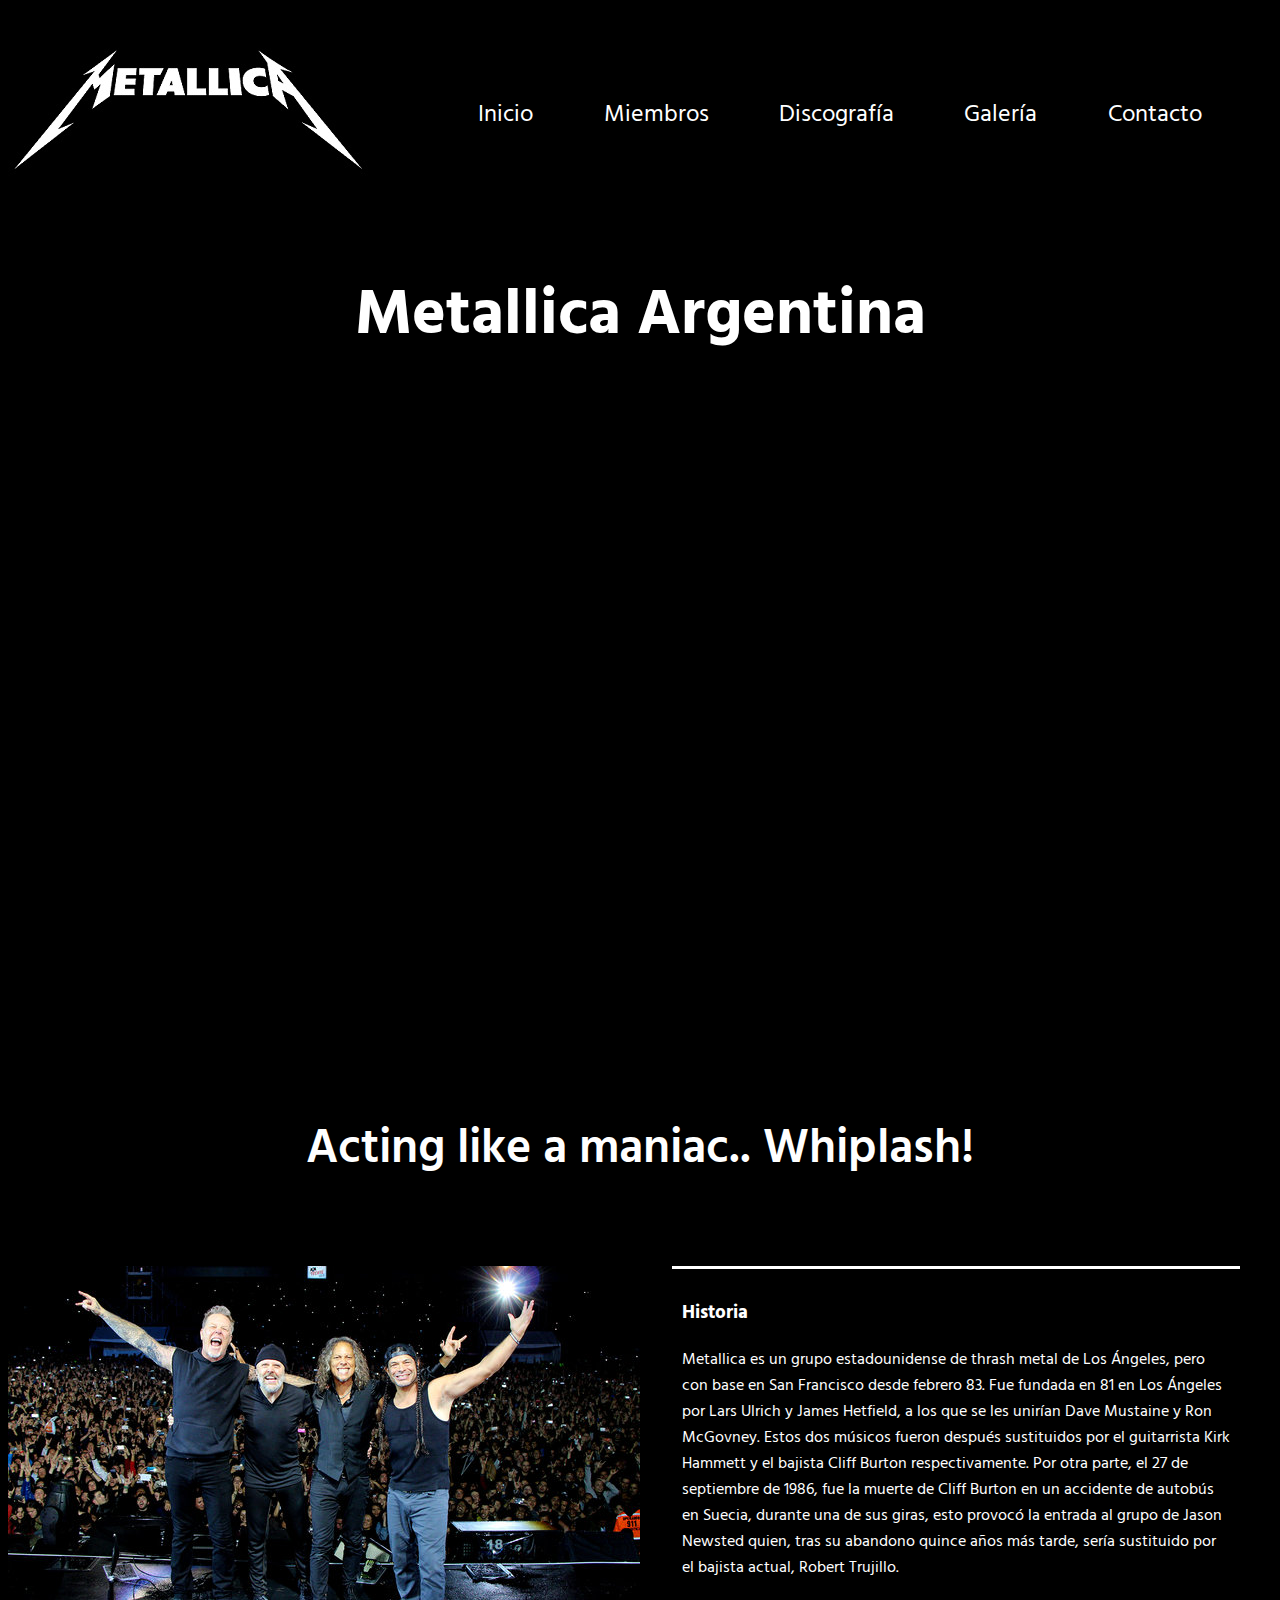
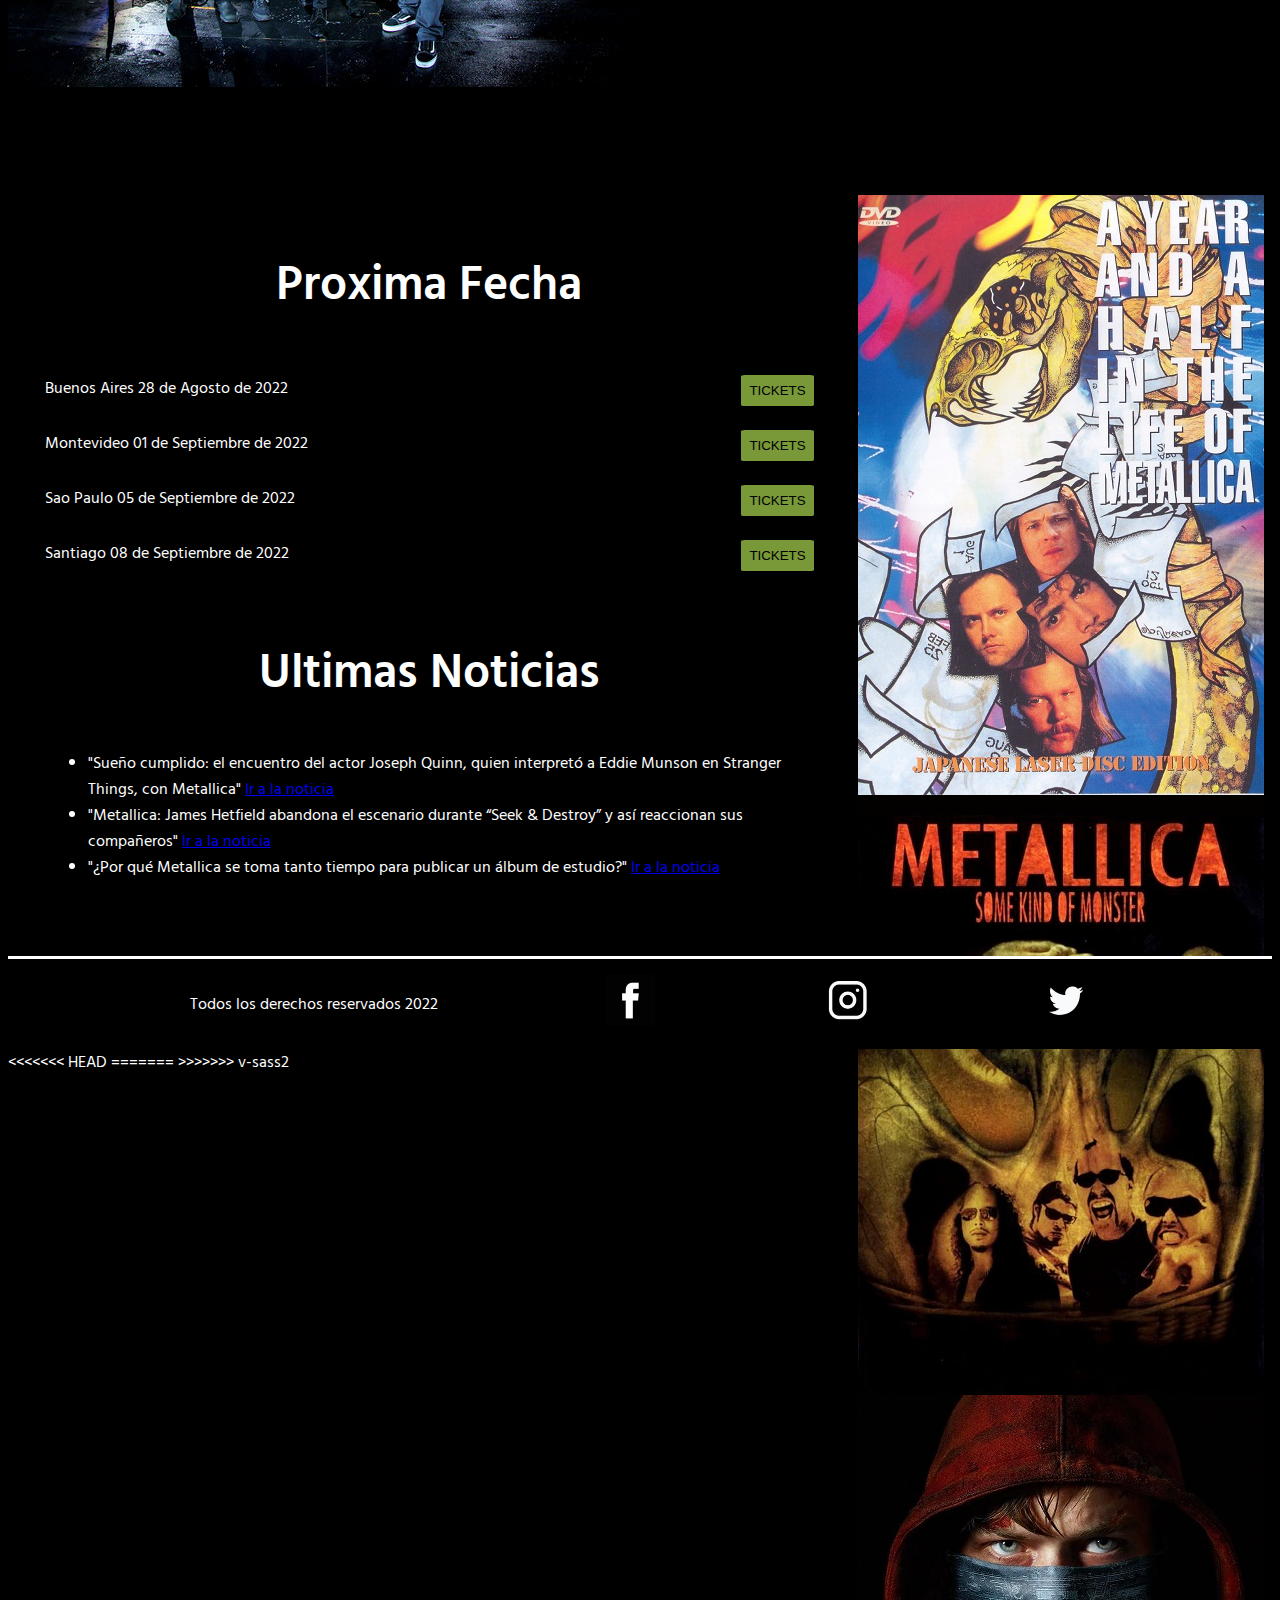
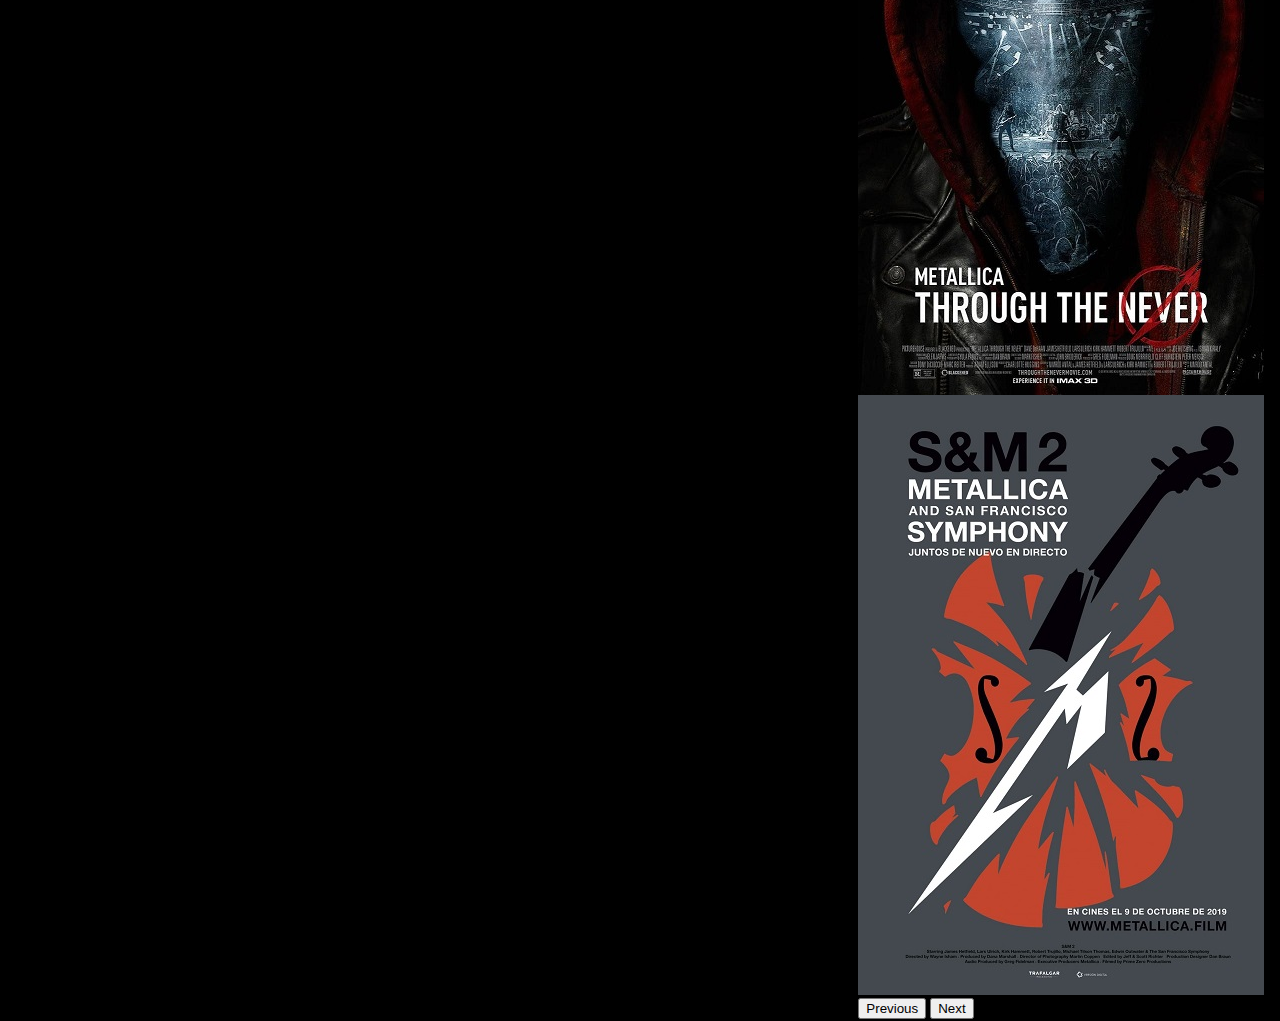
==== index.html @ 7aa27f0d "Merge branch 'v-sass2'" ====
<!DOCTYPE html>
<html lang="es">
<head>
    <meta charset="UTF-8">
    <meta http-equiv="X-UA-Compatible" content="IE=edge">
    <meta name="viewport" content="width=device-width, initial-scale=1.0"/>
    <meta name="description" content="Pagina Argentina dedicada a Metallica. La banda de Trash Metal mas grande del mundo.">
    <meta name="keywords" content="Metallica, Trash Metal, Banda, Master of Puppets">
    <title>Metallica | ARG</title>
    <link rel="Shortcut Icon" href="./images/favicon.jpg">
    <!-- CSS only -->
    <link href="https://cdn.jsdelivr.net/npm/bootstrap@5.2.1/dist/css/bootstrap.min.css" rel="stylesheet"  integrity="sha384-iYQeCzEYFbKjA/T2uDLTpkwGzCiq6soy8tYaI1GyVh/UjpbCx/TYkiZhlZB6+fzT" crossorigin="anonymous">
<<<<<<< HEAD
    <link rel="stylesheet" href="./css/styles.css">
=======
    <link rel="stylesheet" href="./styles/styles.css">
>>>>>>> v-sass2
    <link rel="preconnect" href="https://fonts.googleapis.com">
    <link rel="preconnect" href="https://fonts.gstatic.com" crossorigin>
    <link href="https://fonts.googleapis.com/css2?family=Hind+Siliguri:wght@400;700&display=swap" rel="stylesheet"> 
</head>
<body class="grid_index bg-black container-fluid">
    <header class="cabecera">
        <nav class="navegador">
            <a href="./index.html"><img src="./images/logo.jpg" class=cabecera_logo alt="Logo"></a>
            <ul class="cabecera_links">
                <li><a class="btn btn-dark" href="./index.html">Inicio</a></li>
                <li><a class="btn btn-dark" href="./pages/miembros.html">Miembros</a></li>
                <li><a class="btn btn-dark" href="./pages/discografia.html">Discografía</a></li>
                <li><a class="btn btn-dark" href="./pages/galeria.html">Galería</a></li>
                <li><a class="btn btn-dark" href="./pages/contacto.html">Contacto</a></li>
            </ul>
        </nav>
    </header>
    <body class="container-fluid">
        <section class="principal">
        <h1>Metallica Argentina</h1>
            <section class="video_metallica">
            <iframe class=video_iframe width="800" height="600" src="https://www.youtube.com/embed/0dsmswM72wI" title="YouTube video player"  frameborder="0" allow="accelerometer; autoplay; clipboard-write; encrypted-media; gyroscope; picture-in-picture" allowfullscreen></iframe>
            </section>
            <h2>Acting like a maniac.. Whiplash!</h2>
                <section class="metallica">
                    <Picture class="metallica_foto">
                        <Img  src="./images/metallica-live.jpg"></Img>
                    </Picture>
                <section class=metallica_texto>
                <h3>Historia</h3>
                <p> Metallica es un grupo estadounidense de thrash metal de Los Ángeles, pero con base en San Francisco desde febrero 83. Fue fundada en 81 en Los Ángeles por Lars Ulrich y James Hetfield, a los que se les unirían Dave Mustaine y Ron McGovney. Estos dos músicos fueron después sustituidos por el guitarrista Kirk Hammett y el bajista Cliff Burton respectivamente. Por otra parte, el 27 de septiembre de 1986, fue la muerte de Cliff Burton en un accidente de autobús en Suecia, durante una de sus giras, esto provocó la entrada al grupo de Jason Newsted quien, tras su abandono quince años más tarde, sería sustituido por el bajista actual, Robert Trujillo.
                </p>
                </section>
                </section>
        </section>
        <section class="fechas">
            <article>
                <h2>Proxima Fecha</h2>
                <div class="tickets">
                    <span>Buenos Aires 28 de Agosto de 2022</span><button>TICKETS</button>
                </div>
                <div class="tickets">
                    <span>Montevideo 01 de Septiembre de 2022</span><button>TICKETS</button>
                </div>
                <div class="tickets">
                    <span>Sao Paulo 05 de Septiembre de 2022</span><button>TICKETS</button>
                </div>
                <div class="tickets">
                    <span>Santiago 08 de Septiembre de 2022</span><button>TICKETS</button>
                </div>
            </article>
        </section>
        <section class="noticias">
            <article class="noticias_article">
                <h2>Ultimas Noticias</h2>
                <ul class="noticias_links">
                    <li>"Sueño cumplido: el encuentro del actor Joseph Quinn, quien interpretó a Eddie Munson en Stranger Things, con Metallica" <a href="https://www.lanacion.com.ar/espectaculos/personajes/sueno-cumplido-el-encuentro-del-actor-joseph-quinn-quien-interpreto-a-eddie-munson-en-stranger-nid01082022/" target="_blank"> Ir a la noticia</a></li>
                    <li>"Metallica: James Hetfield abandona el escenario durante “Seek & Destroy” y así reaccionan sus compañeros" <a href="https://indiehoy.com/noticias/metallica-james-hetfield-abandona-el-escenario-durante-seek-destroy-y-asi-reaccionan-sus-companeros/" target="_blank">Ir a la noticia</a></li>
                    <li>"¿Por qué Metallica se toma tanto tiempo para publicar un álbum de estudio?" <a href="https://es.rollingstone.com/por-que-metallica-se-toma-tanto-tiempo-para-publicar-un-album-de-estudio/" target="_blank">Ir a la noticia</a></li>
                </ul>
            </article>
        </section>
        <section class="section_img">
            <div id="carouselExampleControls" class="carousel slide imagen_pelicula" data-bs-ride="carousel">
                <div class="carousel-inner">
                    <div class="carousel-item">
                        <a href="https://www.imdb.com/title/tt0181173/?ref_=nv_sr_srsg_1" target="_blank">
                        <img src="./images/metallicayear.jpg" class="d-block w-80" alt="a year and a half metallica"></a>
                    </div>
                    <div class="carousel-item">
                        <a href="https://www.imdb.com/title/tt0387412/?ref_=fn_al_tt_1" target="_blank">
                        <img src="./images/monster.jpg" class="d-block w-80" alt="some kind of monster"></a>
                    </div>
                    <div class="carousel-item active">
                        <a href="https://www.imdb.com/title/tt2172935/" target="_blank">
                        <img src="./images/pelicula.jpg" class="d-block w-80" alt="through the never"></a>
                    </div>
                    <div class="carousel-item">
                        <a href="https://www.imdb.com/title/tt10765852/?ref_=nv_sr_srsg_0" target="_blank">
                        <img src="./images/sm2.jpg" class="d-block w-80" alt="simphony and metallica"></a>
                    </div>
                </div>
                <button class="carousel-control-prev" type="button" data-bs-target="#carouselExampleControls" data-bs-slide="prev">
                    <span class="carousel-control-prev-icon" aria-hidden="true"></span>
                    <span class="visually-hidden">Previous</span>
                </button>
                <button class="carousel-control-next" type="button" data-bs-target="#carouselExampleControls" data-bs-slide="next">
                    <span class="carousel-control-next-icon" aria-hidden="true"></span>
                    <span class="visually-hidden">Next</span>
                </button>
                </div>
        </section>
    <footer class="footer">
        <Span>Todos los derechos reservados 2022</Span>
        <a href="https://www.facebook.com/Metallica" target="_blank"><img src="./images/facebook.png" width="50"
            alt="Pagina Facebook Metallica"></a>
        <a href="https://www.instagram.com/metallica/?hl=es" target="_blank"><img src="./images/pinstagram.jpg" width="50"
            alt="Pagina Instagram Metallica"></a>
        <a href="https://twitter.com/Metallica" target="_blank"><img src="./images/twitter.png" width="50"
            alt="Pagina Twitter Metallica"></a>
    </footer>
    <!-- JavaScript Bundle with Popper -->
<script src="https://cdn.jsdelivr.net/npm/bootstrap@5.2.1/dist/js/bootstrap.bundle.min.js" integrity="sha384-u1OknCvxWvY5kfmNBILK2hRnQC3Pr17a+RTT6rIHI7NnikvbZlHgTPOOmMi466C8" crossorigin="anonymous"></script>
</body>
</html>
---- css/styles.css ----
body {
  background-color: black;
  font-family: "Hind Siliguri", sans-serif;
  color: white;
  padding: 0;
}

.grid_index {
  display: grid;
  grid-template-areas: "cabecera cabecera cabecera" "principal principal principal" "fechas fechas publicidad" "noticias noticias publicidad" "footer footer footer";
  grid-template-rows: repeat(5, 1fr);
  grid-template-columns: repeat(3, 1fr);
  height: 100vh;
}

.cabecera {
  grid-area: cabecera;
}

.principal {
  grid-area: principal;
}

.fechas {
  grid-area: fechas;
}

.noticias {
  grid-area: noticias;
}

.section_img {
  grid-area: publicidad;
}

.footer {
  grid-area: footer;
}

.grid_miembros {
  display: grid;
  grid-template-areas: "cabecera" "hetfield" "ulrich" "hammett" "trujillo" "footer";
  grid-template-rows: repeat(6, 1fr);
  height: 100vh;
}

.cabecera {
  grid-area: cabecera;
}

.hetfield {
  grid-area: hetfield;
}

.ulrich {
  grid-area: ulrich;
}

.hammett {
  grid-area: hammett;
}

.trujillo {
  grid-area: trujillo;
}

.footer {
  grid-area: footer;
}

.grid_galeria {
  display: grid;
  grid-template-areas: "cabecera" "main_galeria" "footer";
  grid-template-rows: repeat(3, 1fr);
  height: 100vh;
}

.cabecera {
  grid-area: cabecera;
}

.main_galeria {
  grid-area: main_galeria;
}

.footer {
  grid-area: footer;
}

.navegador {
  display: flex;
  justify-content: space-evenly;
}
.navegador .cabecera_links {
  display: flex;
  align-items: center;
  list-style-type: none;
  justify-content: space-evenly;
  flex: 1;
}
.navegador .cabecera_links li a {
  text-decoration: none;
  font-size: 24px;
  color: white;
}

h1 {
  text-align: center;
  font-size: 64px;
  font-weight: 900;
}

h2 {
  text-align: center;
  margin-top: 50px;
  font-size: 48px;
  font-weight: 600;
}

.principal .video_metallica {
  overflow: hidden;
  padding-bottom: 600px;
  position: relative;
  height: 0;
  margin-bottom: 100px;
}
.principal .video_metallica .video_iframe {
  margin-left: auto;
  margin-right: auto;
  height: 100%;
  width: 100%;
  position: absolute;
}
.principal .metallica {
  display: flex;
  margin-top: 5rem;
  align-items: flex-start;
  margin-bottom: 100px;
}
.principal .metallica .metallica_foto {
  height: 100%;
  border-radius: 10%;
}
.principal .metallica_texto {
  margin-left: 2rem;
  margin-right: 2rem;
  border-top: solid;
  padding: 10px;
}

.tickets {
  display: flex;
  justify-content: space-between;
  padding: 12px;
  margin-left: 25px;
  margin-right: 25px;
}
.tickets button {
  border: none;
  padding: 8px;
  background-color: rgb(121, 153, 56);
  border-radius: 5%;
  cursor: pointer;
}
.tickets button:hover {
  background-color: rgb(168, 252, 0);
  font-style: italic;
}

.noticias_article {
  margin-right: 2.5rem;
  margin-left: 2.5rem;
}

.section_img {
  display: flex;
  justify-content: space-evenly;
}
.section_img .imagen_pelicula img {
  display: flex;
  align-items: center;
  margin-top: 0;
}

.footer {
  display: flex;
  padding: 15px;
  justify-content: space-evenly;
  align-items: center;
  border-top: solid;
  margin-top: 60px;
  background-color: black;
}

.miembros {
  display: flex;
}
.miembros .miembros_foto {
  border-radius: 5%;
}
.miembros .miembros_texto {
  margin: 2rem;
  border-top: solid;
  padding: 10px;
  margin-top: 0;
}

.boton {
  font-weight: 600;
  color: darkred;
}

.fotos {
  width: 100%;
}

.galeria {
  display: flex;
  display: grid;
  grid-template-columns: repeat(12, 1fr);
  grid-template-rows: repeat(3, 1fr);
  gap: 2rem;
}
.galeria .galeria_fotos img {
  border-radius: 1rem;
}

.galeria_fotos:nth-of-type(1) {
  grid-column: 1/5;
}

.galeria_fotos:nth-of-type(2) {
  grid-column: 5/9;
}

.galeria_fotos:nth-of-type(3) {
  grid-column: 9/13;
}

.galeria_fotos:nth-of-type(4) {
  grid-column: 1/5;
}

.galeria_fotos:nth-of-type(5) {
  grid-column: 5/9;
}

.galeria_fotos:nth-of-type(6) {
  grid-column: 9/13;
}

.galeria_fotos:nth-of-type(7) {
  grid-column: 1/5;
}

.galeria_fotos:nth-of-type(8) {
  grid-column: 5/9;
}

.galeria_fotos:nth-of-type(9) {
  grid-column: 9/13;
}

.galeria_fotos:hover {
  filter: opacity(0.7);
  transform: scale(1.1);
  transition: ease-in-out 0.5s;
}

.main_formulario {
  display: flex;
  justify-content: space-evenly;
}

.btn {
  background-color: black;
  border: none;
  display: flex;
  justify-content: center;
  align-content: flex-end;
}

.card-img-top-center {
  border-radius: 5%;
}

.card {
  background-color: transparent;
}

@media screen and (max-width: 576px) {
  .grid_index {
    display: grid;
    grid-template-areas: "cabecera" "principal" "fechas" "noticias" "publicidad" "footer";
    grid-template-rows: repeat(6, 1fr);
    grid-template-columns: 1fr;
    height: 100vh;
    row-gap: 0px;
    -moz-column-gap: 0px;
         column-gap: 0px;
  }
  .cabecera {
    grid-area: cabecera;
  }
  .principal {
    grid-area: principal;
  }
  .fechas {
    grid-area: fechas;
  }
  .imagen_pelicula {
    grid-area: publicidad;
  }
  .noticias {
    grid-area: noticias;
  }
  .footer {
    grid-area: footer;
  }
  .navegador {
    display: flex;
    flex-direction: column;
    justify-content: space-between;
    align-items: center;
  }
  .navegador .cabecera_logo {
    display: flex;
    justify-content: center;
    align-items: center;
    width: 250px;
  }
  .navegador .cabecera_links {
    display: flex;
    justify-content: center;
    align-items: center;
    flex-direction: column;
    flex: 1;
    padding: 0;
  }
  .navegador .cabecera_links li a {
    font-size: 16px;
    padding: 2px;
    margin: 0;
  }
  h1 {
    font-size: 42px;
  }
  h2 {
    font-size: 24px;
  }
  .principal .video_metallica {
    overflow: hidden;
    padding-bottom: 400px;
    position: relative;
    height: 0;
  }
  .principal .video_metallica .video_iframe {
    margin-left: auto;
    margin-right: auto;
    height: 100%;
    width: 100%;
    position: absolute;
  }
  .principal .metallica {
    flex-direction: column;
  }
  .principal .metallica .metallica_foto img {
    display: flex;
    width: 100%;
    justify-content: center;
  }
  .principal .metallica .metallica_texto {
    margin: 16px;
  }
  .principal .metallica .metallica_texto p {
    font-size: 12px;
  }
  .tickets span {
    font-size: 12px;
  }
  .tickets button {
    height: 24px;
  }
  .noticias_links li {
    font-size: 12px;
  }
  .publicidad {
    width: 100%;
    display: flex;
    justify-content: space-evenly;
  }
  .imagen_pelicula img {
    width: 100%;
  }
  .miembros {
    flex-direction: column;
  }
  .miembros .miembros_foto {
    display: flex;
    width: 100%;
    justify-content: center;
    margin: 0;
    padding: 40px;
  }
  .miembros .miembros_texto {
    font-size: 12px;
    margin: 16px;
  }
  .card-text {
    font-size: 12px;
  }
  .galeria {
    display: flex;
    flex-direction: column;
  }
  .galeria .galeria_fotos {
    width: 100%;
  }
  .galeria picture {
    margin: 0;
  }
  .logo_contacto {
    width: 100%;
  }
  .main_formulario {
    display: flex;
    justify-content: space-between;
    align-items: center;
    flex-direction: column;
  }
  .main_formulario .logo_contacto {
    width: 100%;
  }
}
@media screen and (min-width: 577px) and (max-width: 900px) {
  .grid_index {
    display: grid;
    grid-template-areas: "cabecera" "principal" "fechas" "noticias" "publicidad" "footer";
    grid-template-rows: repeat(6, 1fr);
    grid-template-columns: 1fr;
    height: 100vh;
    row-gap: 0px;
    -moz-column-gap: 0px;
         column-gap: 0px;
  }
  .cabecera {
    grid-area: cabecera;
  }
  .principal {
    grid-area: principal;
  }
  .fechas {
    grid-area: fechas;
  }
  .imagen_pelicula {
    grid-area: publicidad;
  }
  .noticias {
    grid-area: noticias;
  }
  .footer {
    grid-area: footer;
  }
  .navegador {
    display: flex;
    flex-direction: column;
    justify-content: space-between;
    align-items: center;
  }
  .navegador .cabecera_links {
    display: flex;
    justify-content: space-between;
    align-items: center;
    flex: 1;
    padding: 0;
  }
  .navegador .cabecera_links li a {
    font-size: 24px;
    padding: 12px;
  }
  .metallica {
    flex-direction: column;
  }
  .principal .metallica .metallica_foto {
    display: flex;
    width: 100%;
    justify-content: space-evenly;
    margin: 0;
  }
  .principal .metallica .metallica_foto img {
    width: 80%;
    margin: 0;
    padding: 0;
  }
  .section_img {
    display: flex;
    justify-content: space-evenly;
  }
  .section_img .imagen_pelicula {
    display: flex;
    justify-content: space-evenly;
    width: 50%;
  }
  .miembros {
    flex-direction: column;
  }
  .miembros .miembros_foto {
    display: flex;
    width: 100%;
    justify-content: space-evenly;
    margin: 0;
    padding: 100px;
    border-radius: 15%;
  }
  .main_formulario {
    display: flex;
    justify-content: space-between;
    align-items: center;
    flex-direction: column;
  }
}/*# sourceMappingURL=styles.css.map */
---- styles/styles.css ----
.miembros .miembros_texto {
  margin: 2rem;
  border-top: solid;
  padding: 10px;
  margin-top: 0;
}

body {
  background-color: black;
  font-family: "Hind Siliguri", sans-serif;
  color: white;
  padding: 0;
}

.boton {
  font-weight: 600;
  color: darkred;
}

.fotos {
  width: 100%;
}

.btn {
  background-color: black;
  border: none;
  display: flex;
  justify-content: center;
  align-content: flex-end;
}

.card-img-top-center {
  border-radius: 5%;
}

.card {
  background-color: transparent;
}

@media screen and (max-width: 576px) {
  .card-text {
    font-size: 12px;
  }
}
.section_img {
  display: flex;
  justify-content: space-evenly;
}
.section_img .imagen_pelicula img {
  display: flex;
  align-items: center;
  margin-top: 0;
}

@media screen and (max-width: 576px) {
  .publicidad {
    width: 100%;
    display: flex;
    justify-content: space-evenly;
  }
  .imagen_pelicula img {
    width: 100%;
  }
}
@media screen and (min-width: 577px) and (max-width: 900px) {
  .section_img {
    display: flex;
    justify-content: space-evenly;
  }
  .section_img .imagen_pelicula {
    display: flex;
    justify-content: space-evenly;
    width: 50%;
  }
}
.footer {
  display: flex;
  padding: 15px;
  justify-content: space-evenly;
  align-items: center;
  border-top: solid;
  margin-top: 60px;
  background-color: black;
}

.main_formulario {
  display: flex;
  justify-content: space-evenly;
}

@media screen and (max-width: 576px) {
  .logo_contacto {
    width: 100%;
  }
  .main_formulario {
    display: flex;
    justify-content: space-between;
    align-items: center;
    flex-direction: column;
  }
  .main_formulario .logo_contacto {
    width: 100%;
  }
}
@media screen and (min-width: 577px) and (max-width: 900px) {
  .main_formulario {
    display: flex;
    justify-content: space-between;
    align-items: center;
    flex-direction: column;
  }
}
.galeria {
  display: flex;
  display: grid;
  grid-template-columns: repeat(12, 1fr);
  grid-template-rows: repeat(3, 1fr);
  gap: 2rem;
}
.galeria .galeria_fotos img {
  border-radius: 1rem;
}

.galeria_fotos:nth-of-type(1) {
  grid-column: 1/5;
}

.galeria_fotos:nth-of-type(2) {
  grid-column: 5/9;
}

.galeria_fotos:nth-of-type(3) {
  grid-column: 9/13;
}

.galeria_fotos:nth-of-type(4) {
  grid-column: 1/5;
}

.galeria_fotos:nth-of-type(5) {
  grid-column: 5/9;
}

.galeria_fotos:nth-of-type(6) {
  grid-column: 9/13;
}

.galeria_fotos:nth-of-type(7) {
  grid-column: 1/5;
}

.galeria_fotos:nth-of-type(8) {
  grid-column: 5/9;
}

.galeria_fotos:nth-of-type(9) {
  grid-column: 9/13;
}

.galeria_fotos:hover {
  filter: opacity(0.7);
  transform: scale(1.1);
  transition: ease-in-out 0.5s;
}

@media screen and (max-width: 576px) {
  .galeria {
    display: flex;
    flex-direction: column;
  }
  .galeria .galeria_fotos {
    width: 100%;
  }
  .galeria picture {
    margin: 0;
  }
}
.grid_galeria {
  display: grid;
  grid-template-areas: "cabecera" "main_galeria" "footer";
  grid-template-rows: repeat(3, 1fr);
  height: 100vh;
}

.cabecera {
  grid-area: cabecera;
}

.main_galeria {
  grid-area: main_galeria;
}

.footer {
  grid-area: footer;
}

.grid_index {
  display: grid;
  grid-template-areas: "cabecera cabecera cabecera" "principal principal principal" "fechas fechas publicidad" "noticias noticias publicidad" "footer footer footer";
  grid-template-rows: repeat(5, 1fr);
  grid-template-columns: repeat(3, 1fr);
  height: 100vh;
}

.cabecera {
  grid-area: cabecera;
}

.principal {
  grid-area: principal;
}

.fechas {
  grid-area: fechas;
}

.noticias {
  grid-area: noticias;
}

.section_img {
  grid-area: publicidad;
}

.footer {
  grid-area: footer;
}

@media screen and (max-width: 576px) {
  .grid_index {
    display: grid;
    grid-template-areas: "cabecera" "principal" "fechas" "noticias" "publicidad" "footer";
    grid-template-rows: repeat(6, 1fr);
    grid-template-columns: 1fr;
    height: 100vh;
    row-gap: 0px;
    -moz-column-gap: 0px;
         column-gap: 0px;
  }
  .cabecera {
    grid-area: cabecera;
  }
  .principal {
    grid-area: principal;
  }
  .fechas {
    grid-area: fechas;
  }
  .imagen_pelicula {
    grid-area: publicidad;
  }
  .noticias {
    grid-area: noticias;
  }
  .footer {
    grid-area: footer;
  }
}
@media screen and (min-width: 577px) and (max-width: 900px) {
  .grid_index {
    display: grid;
    grid-template-areas: "cabecera" "principal" "fechas" "noticias" "publicidad" "footer";
    grid-template-rows: repeat(6, 1fr);
    grid-template-columns: 1fr;
    height: 100vh;
    row-gap: 0px;
    -moz-column-gap: 0px;
         column-gap: 0px;
  }
  .cabecera {
    grid-area: cabecera;
  }
  .principal {
    grid-area: principal;
  }
  .fechas {
    grid-area: fechas;
  }
  .imagen_pelicula {
    grid-area: publicidad;
  }
  .noticias {
    grid-area: noticias;
  }
  .footer {
    grid-area: footer;
  }
}
.grid_miembros {
  display: grid;
  grid-template-areas: "cabecera" "hetfield" "ulrich" "hammett" "trujillo" "footer";
  grid-template-rows: repeat(6, 1fr);
  height: 100vh;
}

.cabecera {
  grid-area: cabecera;
}

.hetfield {
  grid-area: hetfield;
}

.ulrich {
  grid-area: ulrich;
}

.hammett {
  grid-area: hammett;
}

.trujillo {
  grid-area: trujillo;
}

.footer {
  grid-area: footer;
}

h1 {
  text-align: center;
  font-size: 64px;
  font-weight: 900;
}

@media screen and (max-width: 576px) {
  h1 {
    font-size: 42px;
  }
}
h2 {
  text-align: center;
  margin-top: 50px;
  font-size: 48px;
  font-weight: 600;
}

@media screen and (max-width: 576px) {
  h2 {
    font-size: 24px;
  }
}
.navegador {
  display: flex;
  justify-content: space-evenly;
}
.navegador .cabecera_links {
  display: flex;
  align-items: center;
  list-style-type: none;
  justify-content: space-evenly;
  flex: 1;
}
.navegador .cabecera_links li a {
  text-decoration: none;
  font-size: 24px;
  color: white;
}

@media screen and (max-width: 576px) {
  .navegador {
    display: flex;
    flex-direction: column;
    justify-content: space-between;
    align-items: center;
  }
  .navegador .cabecera_logo {
    display: flex;
    justify-content: center;
    align-items: center;
    width: 250px;
  }
  .navegador .cabecera_links {
    display: flex;
    justify-content: center;
    align-items: center;
    flex-direction: column;
    flex: 1;
    padding: 0;
  }
  .navegador .cabecera_links li a {
    font-size: 16px;
    padding: 2px;
    margin: 0;
  }
}
@media screen and (min-width: 577px) and (max-width: 900px) {
  .navegador {
    display: flex;
    flex-direction: column;
    justify-content: space-between;
    align-items: center;
  }
  .navegador .cabecera_links {
    display: flex;
    justify-content: space-between;
    align-items: center;
    flex: 1;
    padding: 0;
  }
  .navegador .cabecera_links li a {
    font-size: 24px;
    padding: 12px;
  }
}
.principal .video_metallica {
  overflow: hidden;
  padding-bottom: 600px;
  position: relative;
  height: 0;
  margin-bottom: 100px;
}
.principal .video_metallica .video_iframe {
  margin-left: auto;
  margin-right: auto;
  height: 100%;
  width: 100%;
  position: absolute;
}
.principal .metallica {
  display: flex;
  margin-top: 5rem;
  align-items: flex-start;
  margin-bottom: 100px;
}
.principal .metallica .metallica_foto {
  height: 100%;
  border-radius: 10%;
}
.principal .metallica_texto {
  margin-left: 2rem;
  margin-right: 2rem;
  border-top: solid;
  padding: 10px;
}

@media screen and (max-width: 576px) {
  .principal .video_metallica {
    overflow: hidden;
    padding-bottom: 400px;
    position: relative;
    height: 0;
  }
  .principal .video_metallica .video_iframe {
    margin-left: auto;
    margin-right: auto;
    height: 100%;
    width: 100%;
    position: absolute;
  }
  .principal .metallica {
    flex-direction: column;
  }
  .principal .metallica .metallica_foto img {
    display: flex;
    width: 100%;
    justify-content: center;
  }
  .principal .metallica .metallica_texto {
    margin: 16px;
  }
  .principal .metallica .metallica_texto p {
    font-size: 12px;
  }
}
@media screen and (min-width: 577px) and (max-width: 900px) {
  .principal .metallica {
    flex-direction: column;
  }
  .principal .metallica .metallica_foto {
    display: flex;
    width: 100%;
    justify-content: space-evenly;
    margin: 0;
  }
  .principal .metallica .metallica_foto img {
    width: 80%;
    margin: 0;
    padding: 0;
  }
}
.miembros {
  display: flex;
}
.miembros .miembros_foto {
  border-radius: 5%;
}
@media screen and (max-width: 576px) {
  .miembros {
    flex-direction: column;
  }
  .miembros .miembros_foto {
    display: flex;
    width: 100%;
    justify-content: center;
    margin: 0;
    padding: 40px;
  }
  .miembros .miembros_texto {
    font-size: 12px;
    margin: 16px;
  }
}
@media screen and (min-width: 577px) and (max-width: 900px) {
  .miembros {
    flex-direction: column;
  }
  .miembros .miembros_foto {
    display: flex;
    width: 100%;
    justify-content: space-evenly;
    margin: 0;
    padding: 100px;
    border-radius: 15%;
  }
}
.noticias_article {
  margin-right: 2.5rem;
  margin-left: 2.5rem;
}

@media screen and (max-width: 576px) {
  .noticias_links li {
    font-size: 12px;
  }
}
.tickets {
  display: flex;
  justify-content: space-between;
  padding: 12px;
  margin-left: 25px;
  margin-right: 25px;
}
.tickets button {
  border: none;
  padding: 8px;
  background-color: rgb(121, 153, 56);
  border-radius: 5%;
  cursor: pointer;
}
.tickets button:hover {
  background-color: rgb(168, 252, 0);
  font-style: italic;
}

@media screen and (max-width: 576px) {
  .tickets span {
    font-size: 12px;
  }
  .tickets button {
    height: 24px;
  }
}/*# sourceMappingURL=styles.css.map */
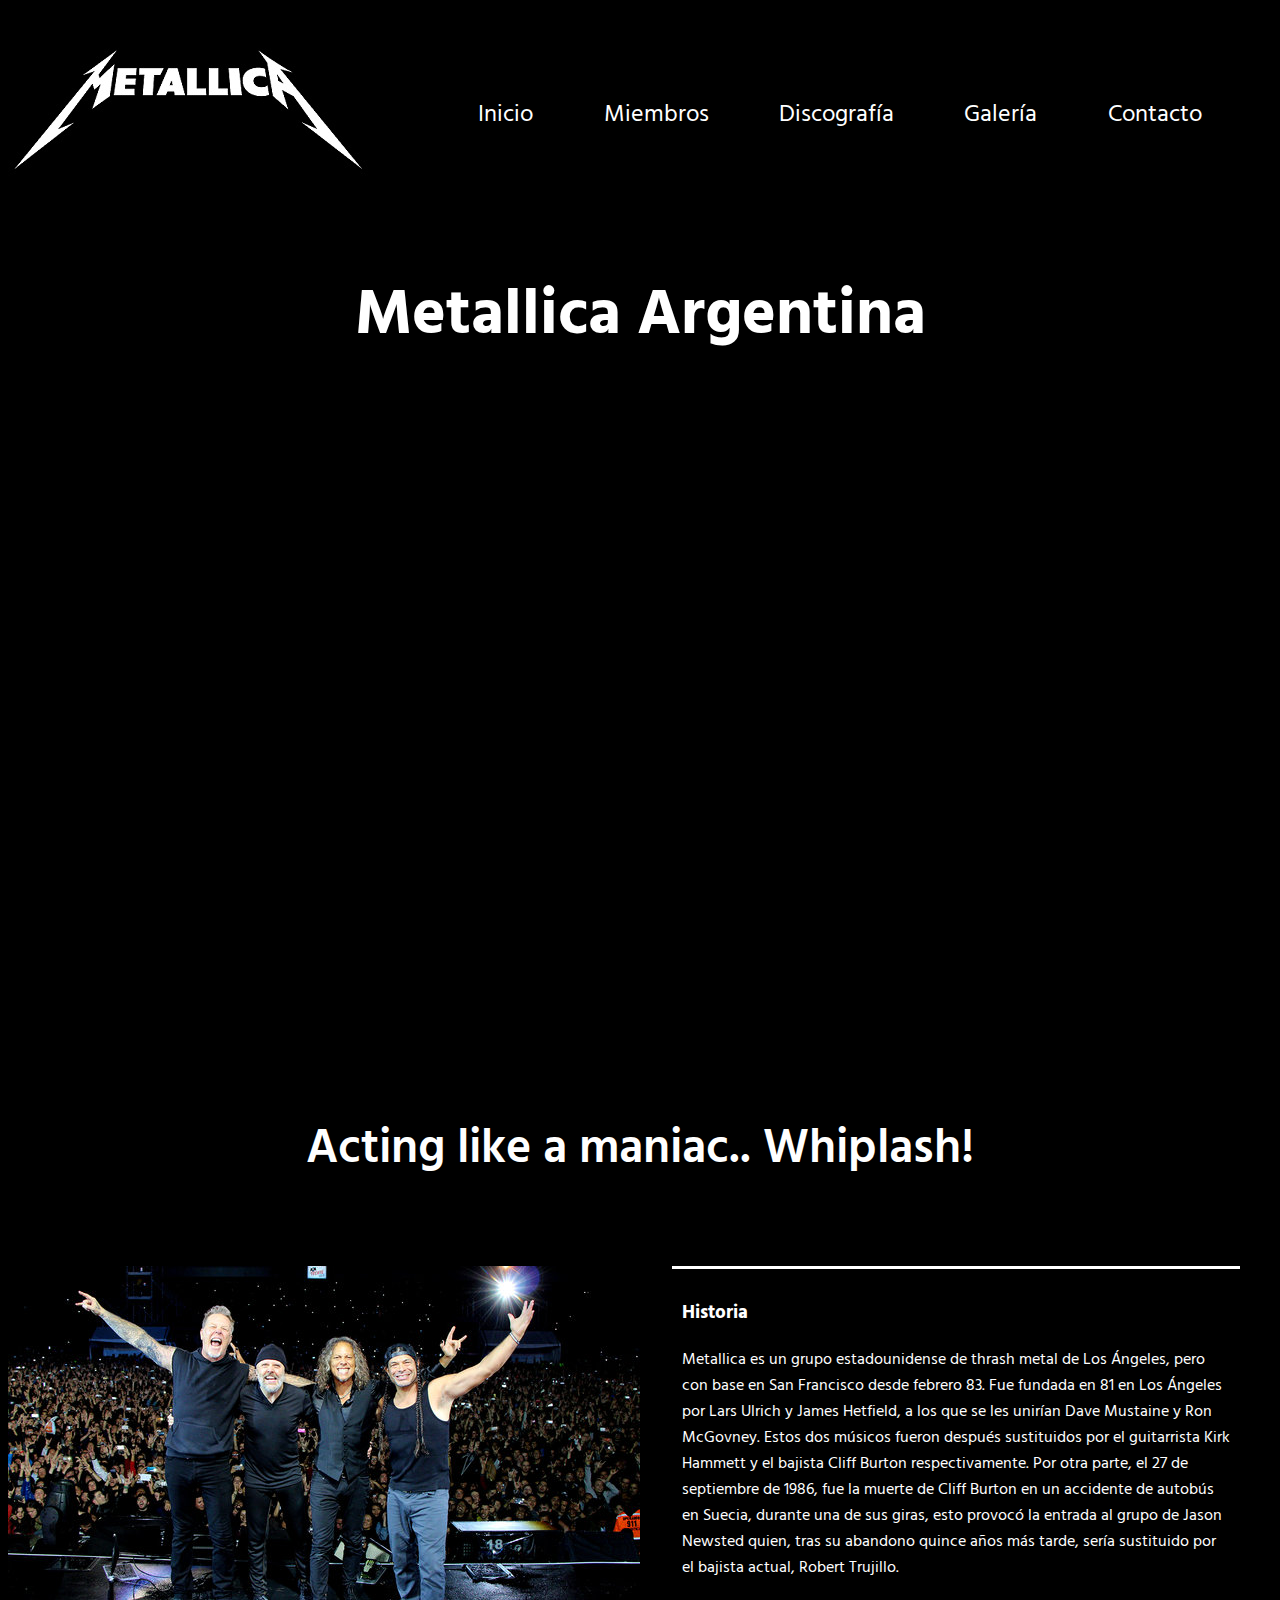
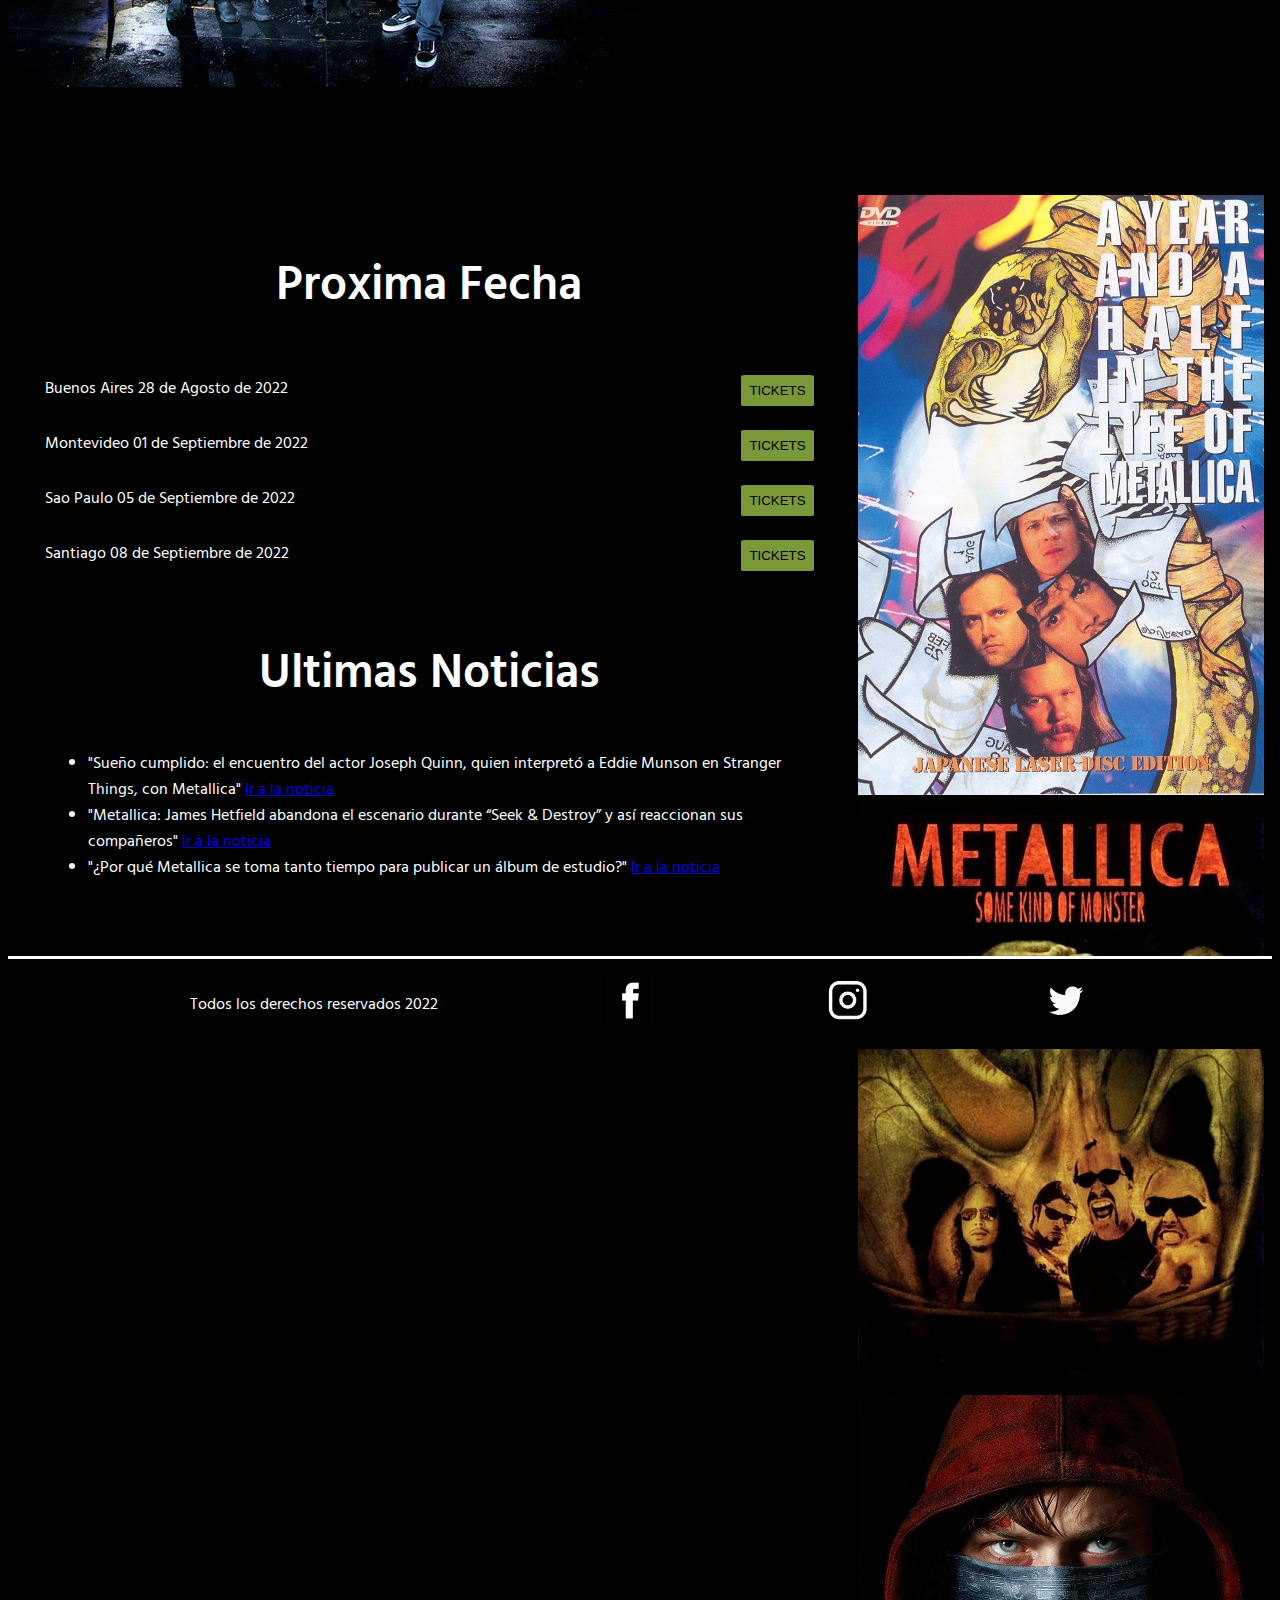
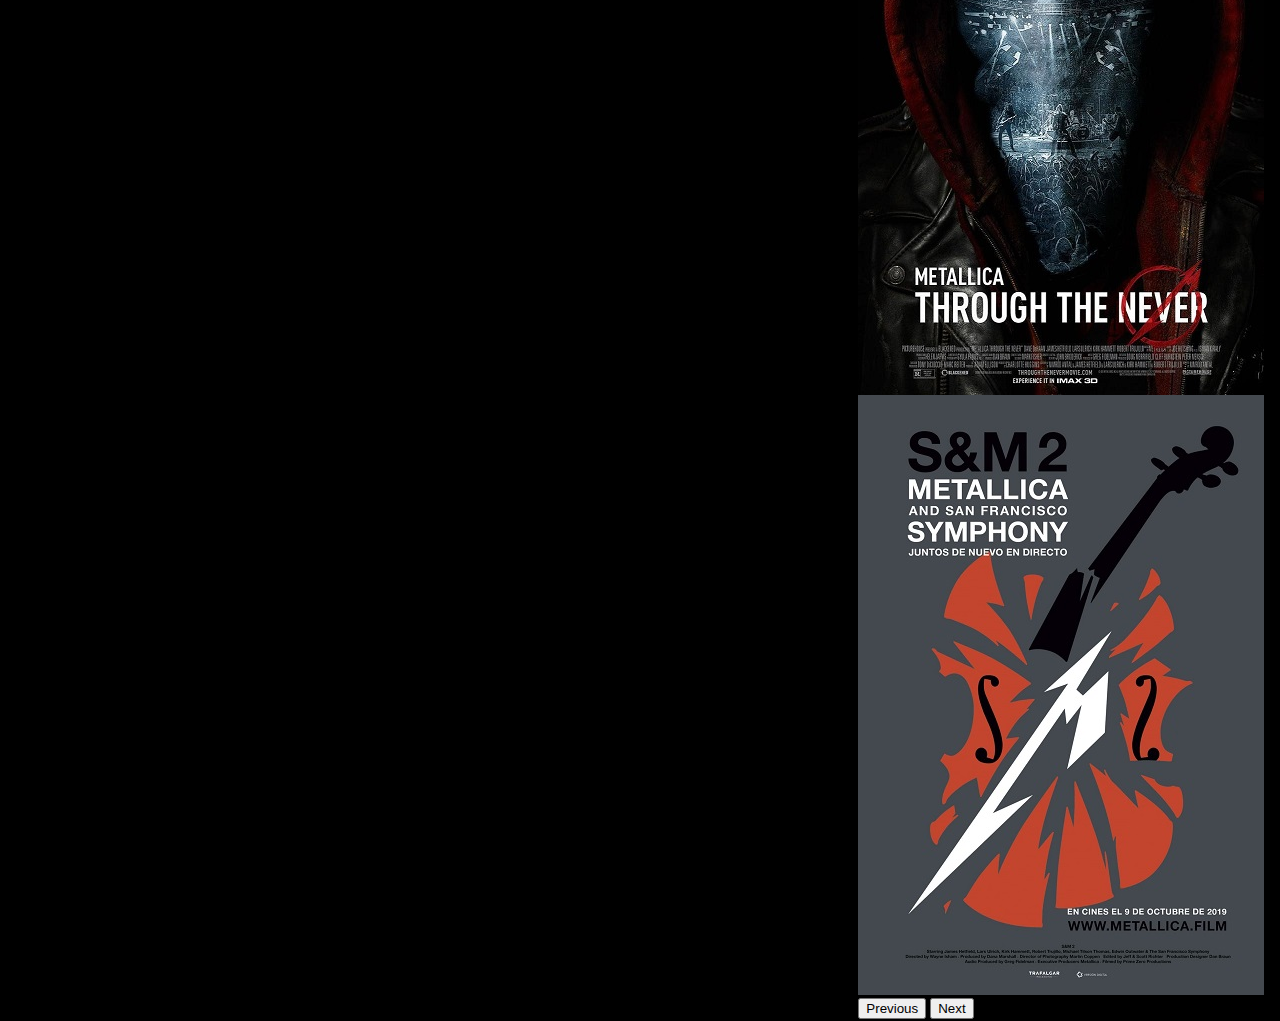
==== commit 01575090: "se modifica h2 miemnbros" ====
--- a/index.html
+++ b/index.html
@@ -10,11 +10,7 @@
     <link rel="Shortcut Icon" href="./images/favicon.jpg">
     <!-- CSS only -->
     <link href="https://cdn.jsdelivr.net/npm/bootstrap@5.2.1/dist/css/bootstrap.min.css" rel="stylesheet"  integrity="sha384-iYQeCzEYFbKjA/T2uDLTpkwGzCiq6soy8tYaI1GyVh/UjpbCx/TYkiZhlZB6+fzT" crossorigin="anonymous">
-<<<<<<< HEAD
-    <link rel="stylesheet" href="./css/styles.css">
-=======
     <link rel="stylesheet" href="./styles/styles.css">
->>>>>>> v-sass2
     <link rel="preconnect" href="https://fonts.googleapis.com">
     <link rel="preconnect" href="https://fonts.gstatic.com" crossorigin>
     <link href="https://fonts.googleapis.com/css2?family=Hind+Siliguri:wght@400;700&display=swap" rel="stylesheet"> 
--- a/styles/styles.css
+++ b/styles/styles.css
@@ -335,6 +335,12 @@
   font-weight: 600;
 }
 
+.h2_miembros {
+  display: flex;
+  justify-content: flex-end;
+  margin-right: 35px;
+}
+
 @media screen and (max-width: 576px) {
   h2 {
     font-size: 24px;
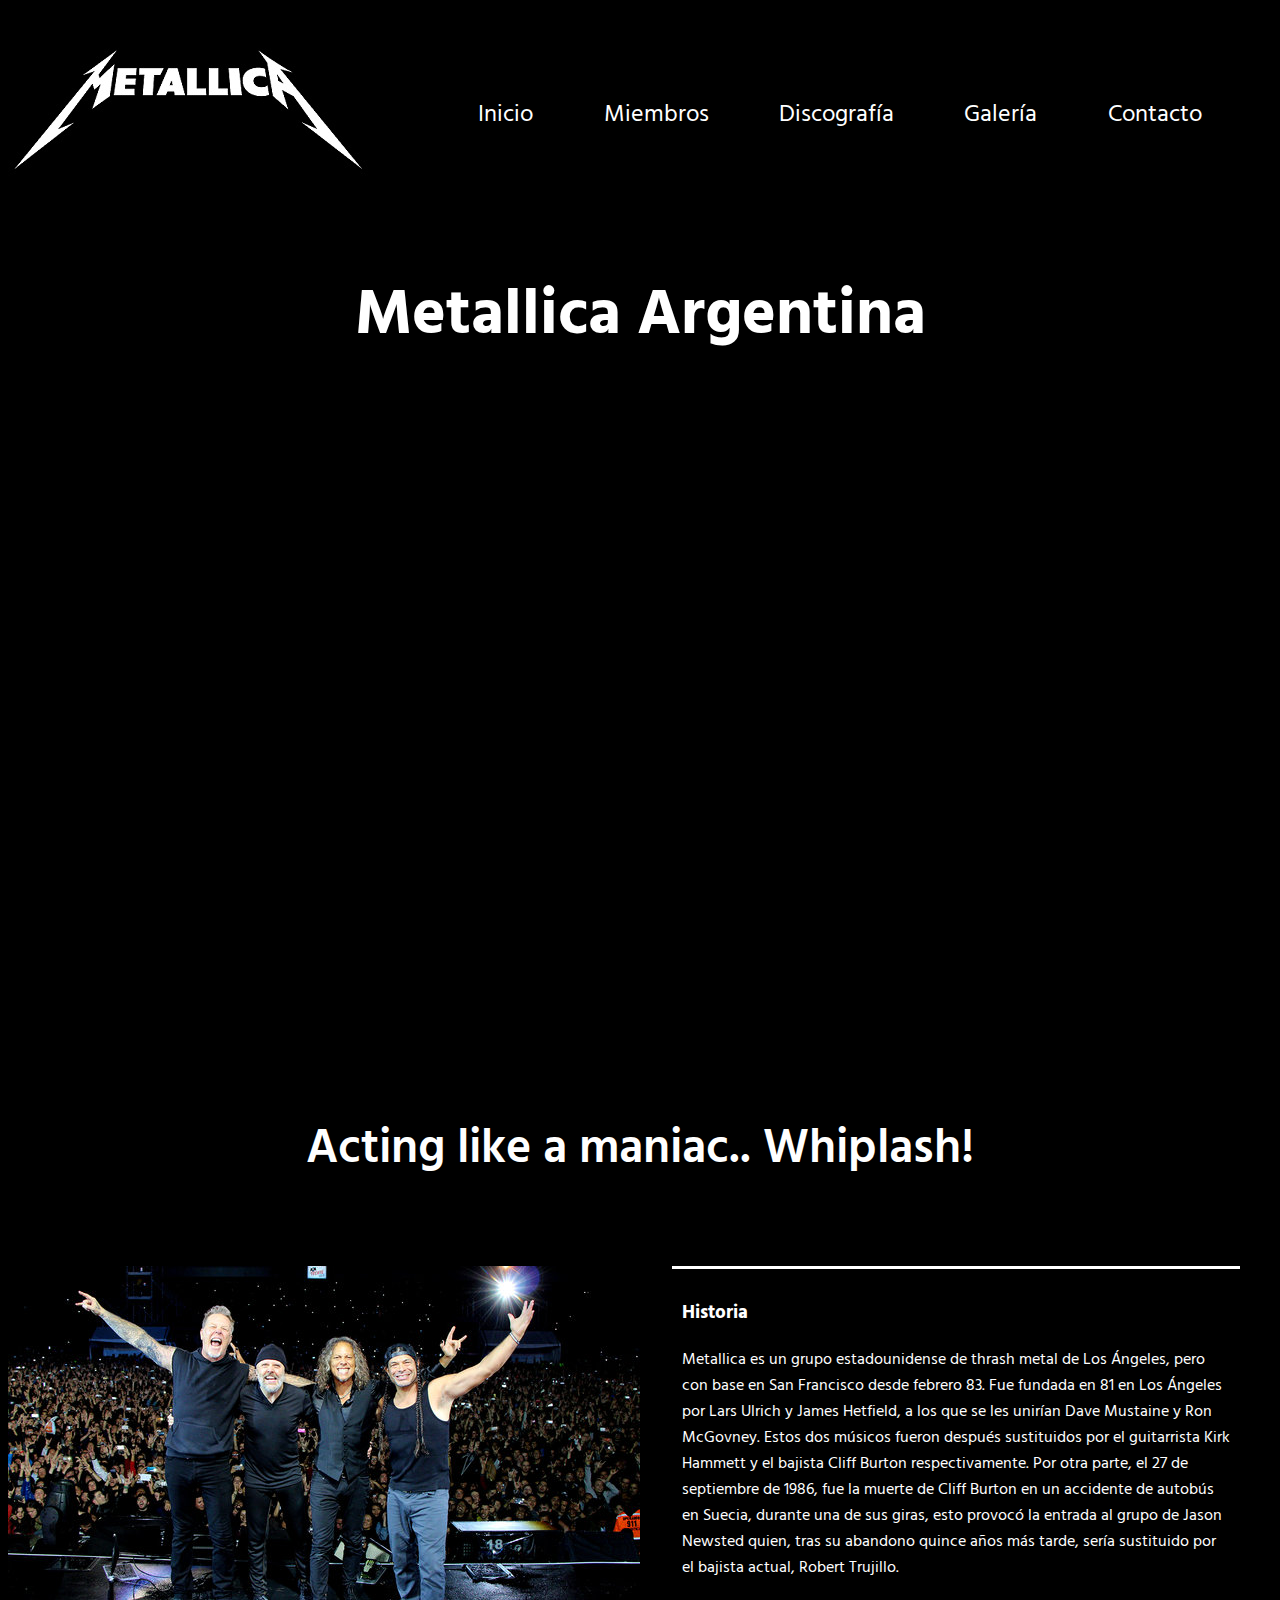
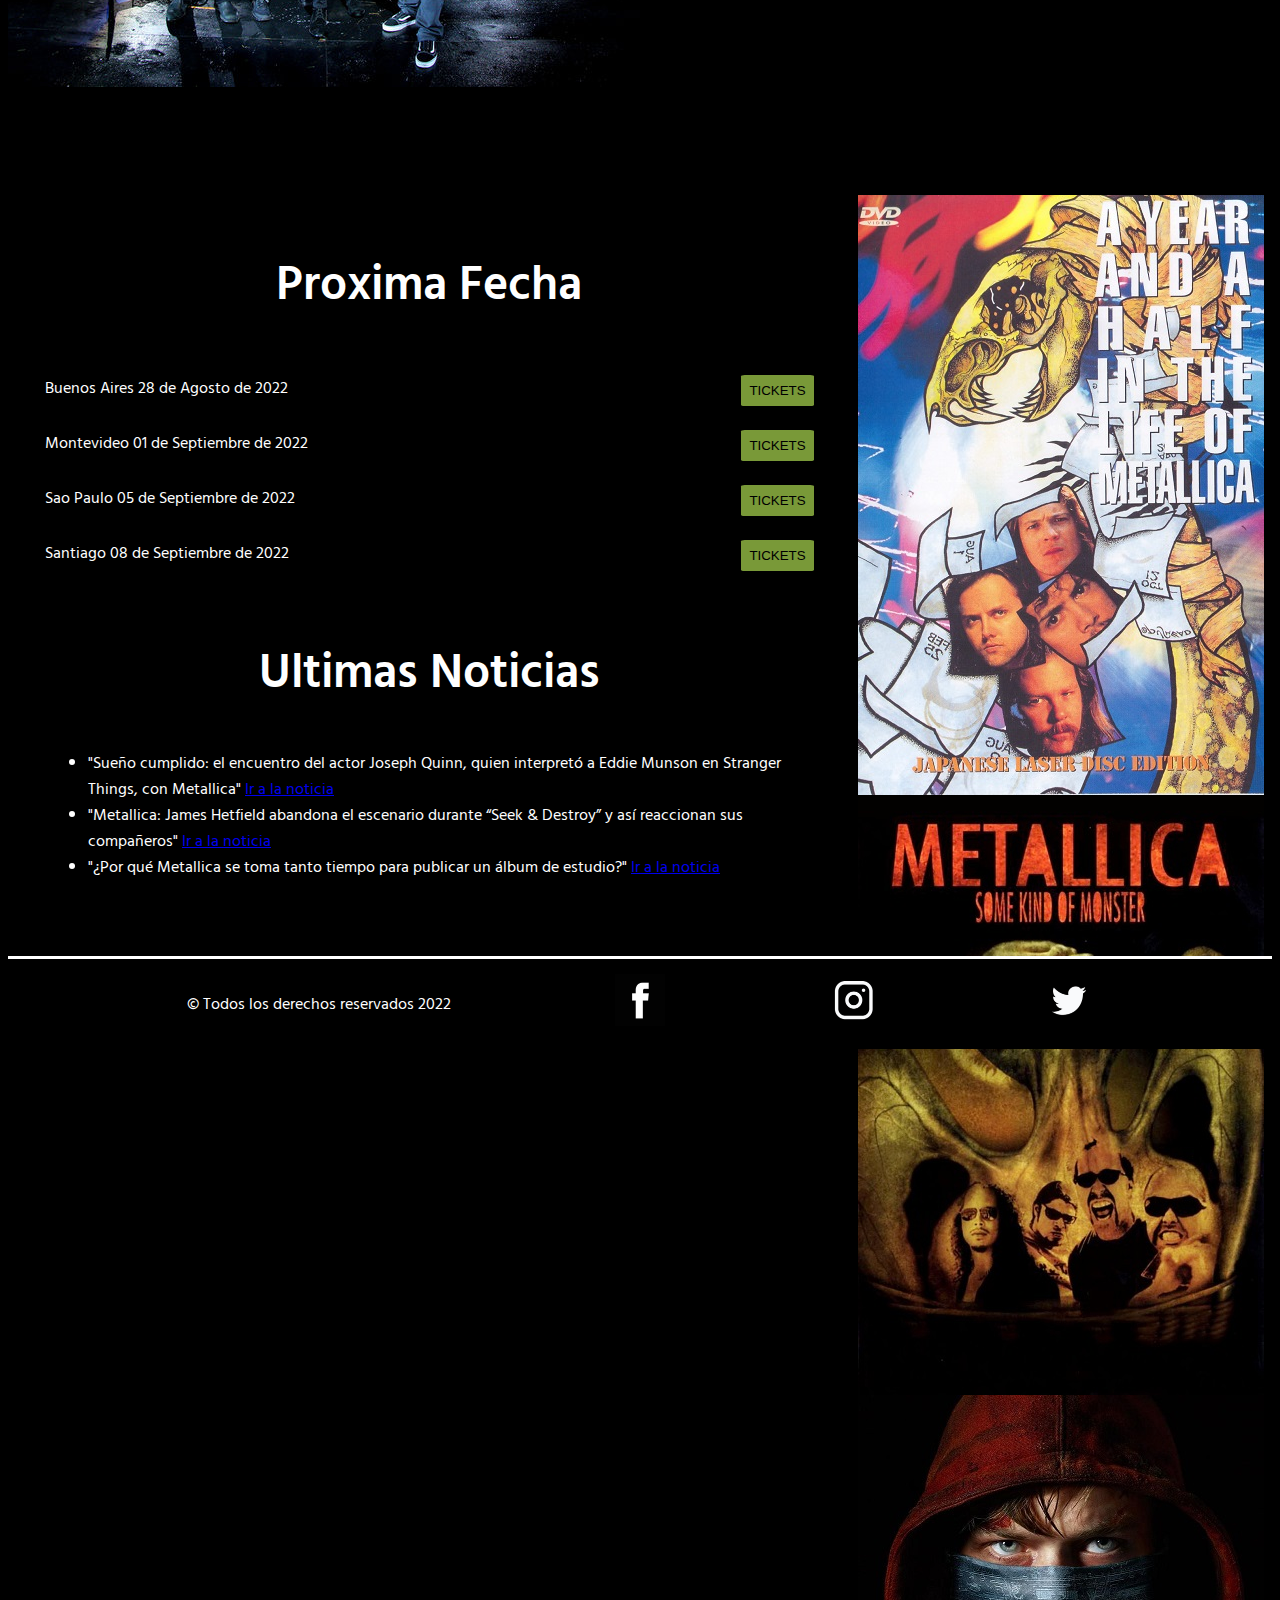
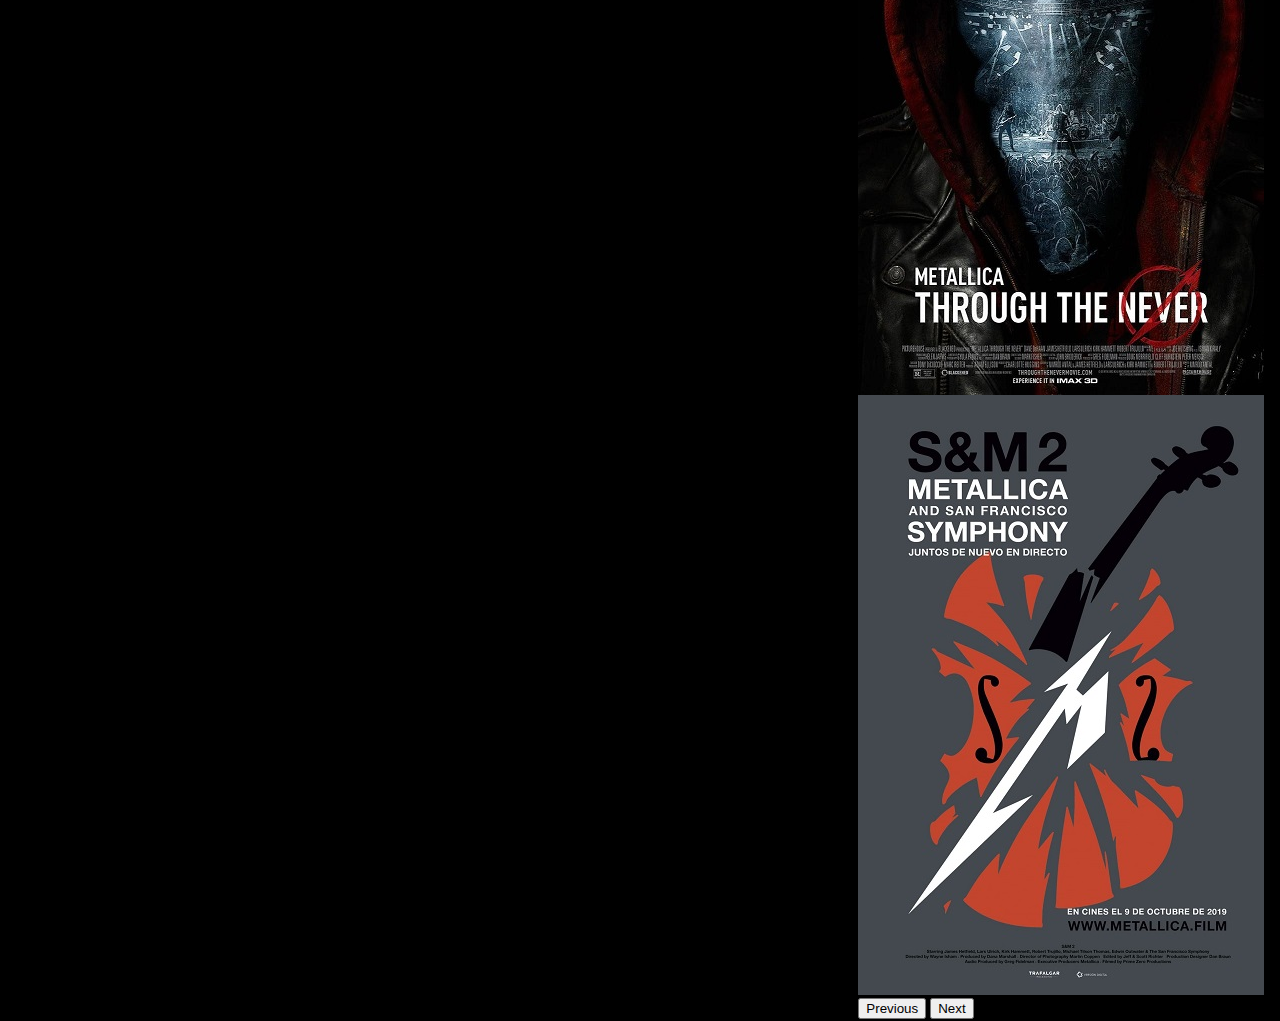
==== commit 64309a59: "se modifoc Footer" ====
--- a/index.html
+++ b/index.html
@@ -31,7 +31,7 @@
     <body class="container-fluid">
         <section class="principal">
         <h1>Metallica Argentina</h1>
-            <section class="video_metallica">
+            <section class="video_metallica mt-5">
             <iframe class=video_iframe width="800" height="600" src="https://www.youtube.com/embed/0dsmswM72wI" title="YouTube video player"  frameborder="0" allow="accelerometer; autoplay; clipboard-write; encrypted-media; gyroscope; picture-in-picture" allowfullscreen></iframe>
             </section>
             <h2>Acting like a maniac.. Whiplash!</h2>
@@ -78,19 +78,19 @@
                 <div class="carousel-inner">
                     <div class="carousel-item">
                         <a href="https://www.imdb.com/title/tt0181173/?ref_=nv_sr_srsg_1" target="_blank">
-                        <img src="./images/metallicayear.jpg" class="d-block w-80" alt="a year and a half metallica"></a>
+                        <img src="./images/metallicayear.jpg" class="d-block w-60" alt="a year and a half metallica"></a>
                     </div>
                     <div class="carousel-item">
                         <a href="https://www.imdb.com/title/tt0387412/?ref_=fn_al_tt_1" target="_blank">
-                        <img src="./images/monster.jpg" class="d-block w-80" alt="some kind of monster"></a>
+                        <img src="./images/monster.jpg" class="d-block w-60" alt="some kind of monster"></a>
                     </div>
                     <div class="carousel-item active">
                         <a href="https://www.imdb.com/title/tt2172935/" target="_blank">
-                        <img src="./images/pelicula.jpg" class="d-block w-80" alt="through the never"></a>
+                        <img src="./images/pelicula.jpg" class="d-block w-60" alt="through the never"></a>
                     </div>
                     <div class="carousel-item">
                         <a href="https://www.imdb.com/title/tt10765852/?ref_=nv_sr_srsg_0" target="_blank">
-                        <img src="./images/sm2.jpg" class="d-block w-80" alt="simphony and metallica"></a>
+                        <img src="./images/sm2.jpg" class="d-block w-60" alt="simphony and metallica"></a>
                     </div>
                 </div>
                 <button class="carousel-control-prev" type="button" data-bs-target="#carouselExampleControls" data-bs-slide="prev">
@@ -104,7 +104,7 @@
                 </div>
         </section>
     <footer class="footer">
-        <Span>Todos los derechos reservados 2022</Span>
+        <Span> &#169 Todos los derechos reservados 2022</Span>
         <a href="https://www.facebook.com/Metallica" target="_blank"><img src="./images/facebook.png" width="50"
             alt="Pagina Facebook Metallica"></a>
         <a href="https://www.instagram.com/metallica/?hl=es" target="_blank"><img src="./images/pinstagram.jpg" width="50"
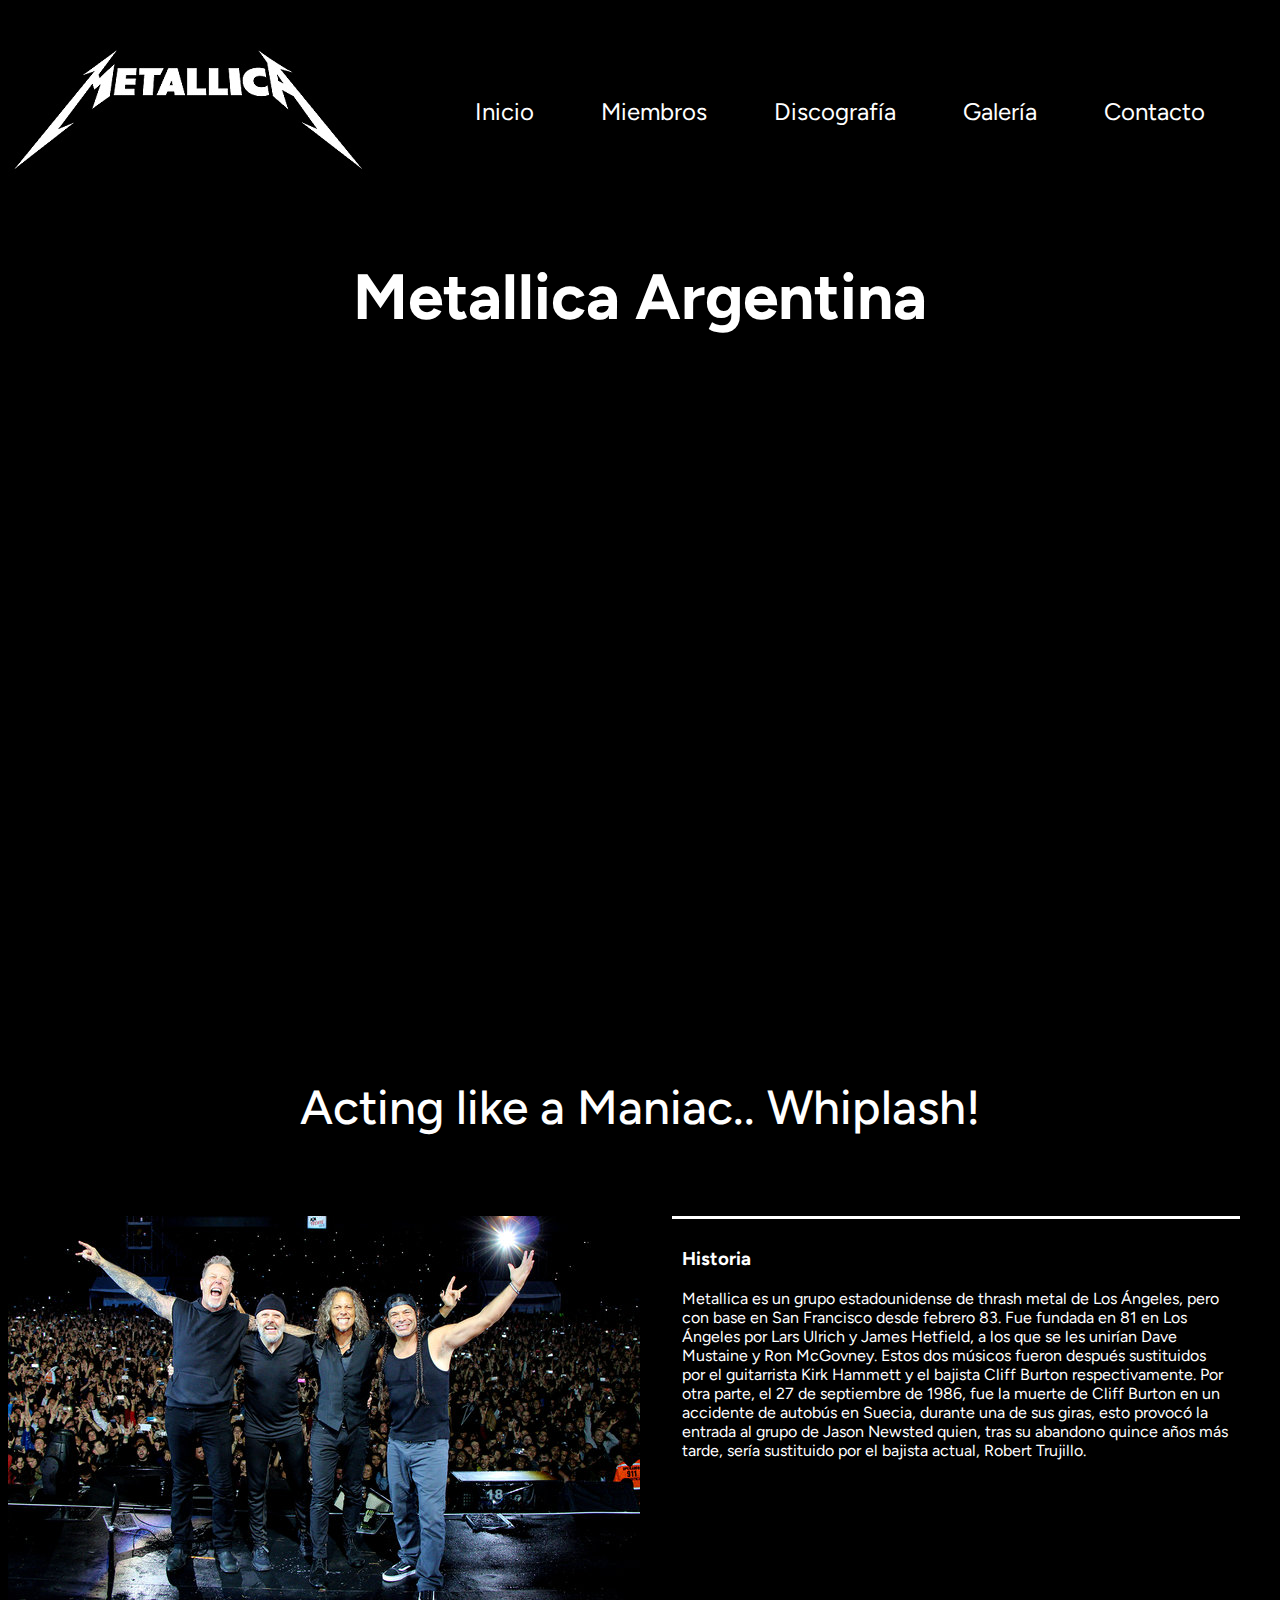
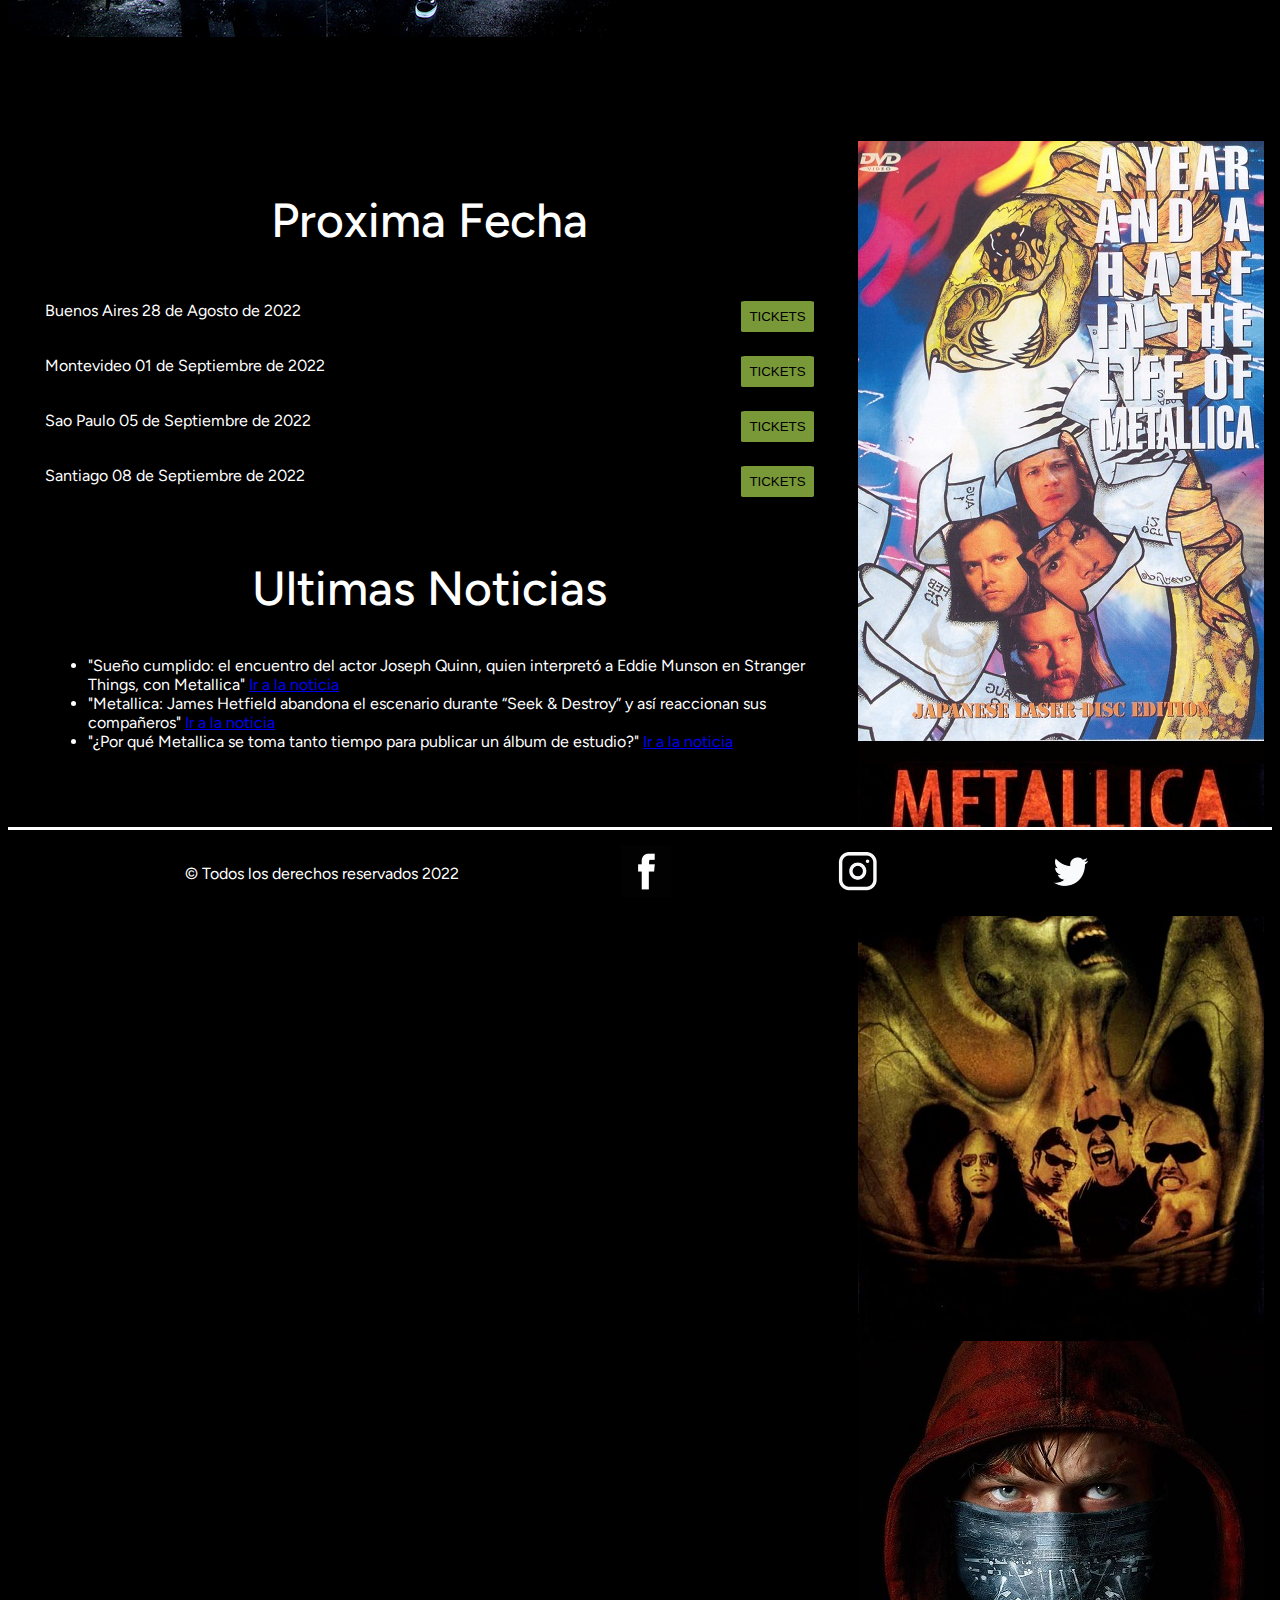
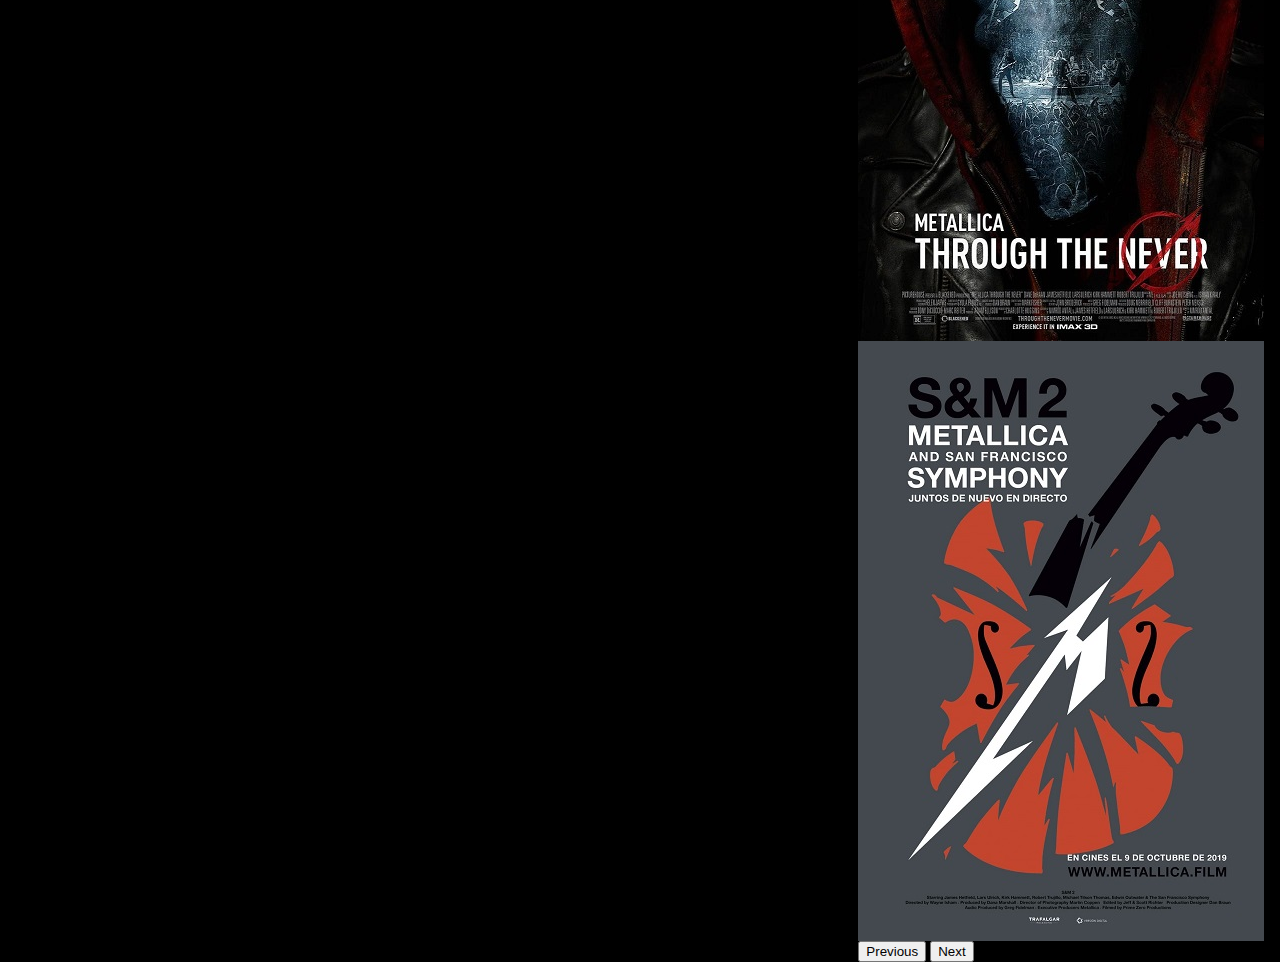
==== commit 0611adff: "se modifico Font" ====
--- a/index.html
+++ b/index.html
@@ -13,7 +13,9 @@
     <link rel="stylesheet" href="./styles/styles.css">
     <link rel="preconnect" href="https://fonts.googleapis.com">
     <link rel="preconnect" href="https://fonts.gstatic.com" crossorigin>
-    <link href="https://fonts.googleapis.com/css2?family=Hind+Siliguri:wght@400;700&display=swap" rel="stylesheet"> 
+    <link rel="preconnect" href="https://fonts.googleapis.com">
+<link rel="preconnect" href="https://fonts.gstatic.com" crossorigin>
+<link href="https://fonts.googleapis.com/css2?family=Figtree:wght@300;400;500;600;700;800;900&display=swap" rel="stylesheet"> 
 </head>
 <body class="grid_index bg-black container-fluid">
     <header class="cabecera">
@@ -34,10 +36,10 @@
             <section class="video_metallica mt-5">
             <iframe class=video_iframe width="800" height="600" src="https://www.youtube.com/embed/0dsmswM72wI" title="YouTube video player"  frameborder="0" allow="accelerometer; autoplay; clipboard-write; encrypted-media; gyroscope; picture-in-picture" allowfullscreen></iframe>
             </section>
-            <h2>Acting like a maniac.. Whiplash!</h2>
+            <h2>Acting like a Maniac.. Whiplash!</h2>
                 <section class="metallica">
                     <Picture class="metallica_foto">
-                        <Img  src="./images/metallica-live.jpg"></Img>
+                        <Img  src="./images/metallica-live.jpg" alt="Banda Metallica"></Img>
                     </Picture>
                 <section class=metallica_texto>
                 <h3>Historia</h3>
--- a/styles/styles.css
+++ b/styles/styles.css
@@ -1,13 +1,13 @@
-.miembros .miembros_texto {
-  margin: 2rem;
+.principal .metallica_texto {
+  margin-left: 2rem;
+  margin-right: 2rem;
   border-top: solid;
   padding: 10px;
-  margin-top: 0;
 }
 
 body {
   background-color: black;
-  font-family: "Hind Siliguri", sans-serif;
+  font-family: "Figtree", sans-serif;
   color: white;
   padding: 0;
 }
@@ -320,7 +320,7 @@
 h1 {
   text-align: center;
   font-size: 64px;
-  font-weight: 900;
+  font-weight: 700;
 }
 
 @media screen and (max-width: 576px) {
@@ -332,7 +332,7 @@
   text-align: center;
   margin-top: 50px;
   font-size: 48px;
-  font-weight: 600;
+  font-weight: 500;
 }
 
 .h2_miembros {
@@ -433,13 +433,6 @@
   height: 100%;
   border-radius: 10%;
 }
-.principal .metallica_texto {
-  margin-left: 2rem;
-  margin-right: 2rem;
-  border-top: solid;
-  padding: 10px;
-}
-
 @media screen and (max-width: 576px) {
   .principal .video_metallica {
     overflow: hidden;
@@ -490,7 +483,16 @@
 }
 .miembros .miembros_foto {
   border-radius: 5%;
-}
+  -o-object-fit: contain;
+     object-fit: contain;
+}
+.miembros .miembros_texto {
+  margin: 2rem;
+  border-top: solid;
+  padding: 10px;
+  margin-top: 0;
+}
+
 @media screen and (max-width: 576px) {
   .miembros {
     flex-direction: column;
